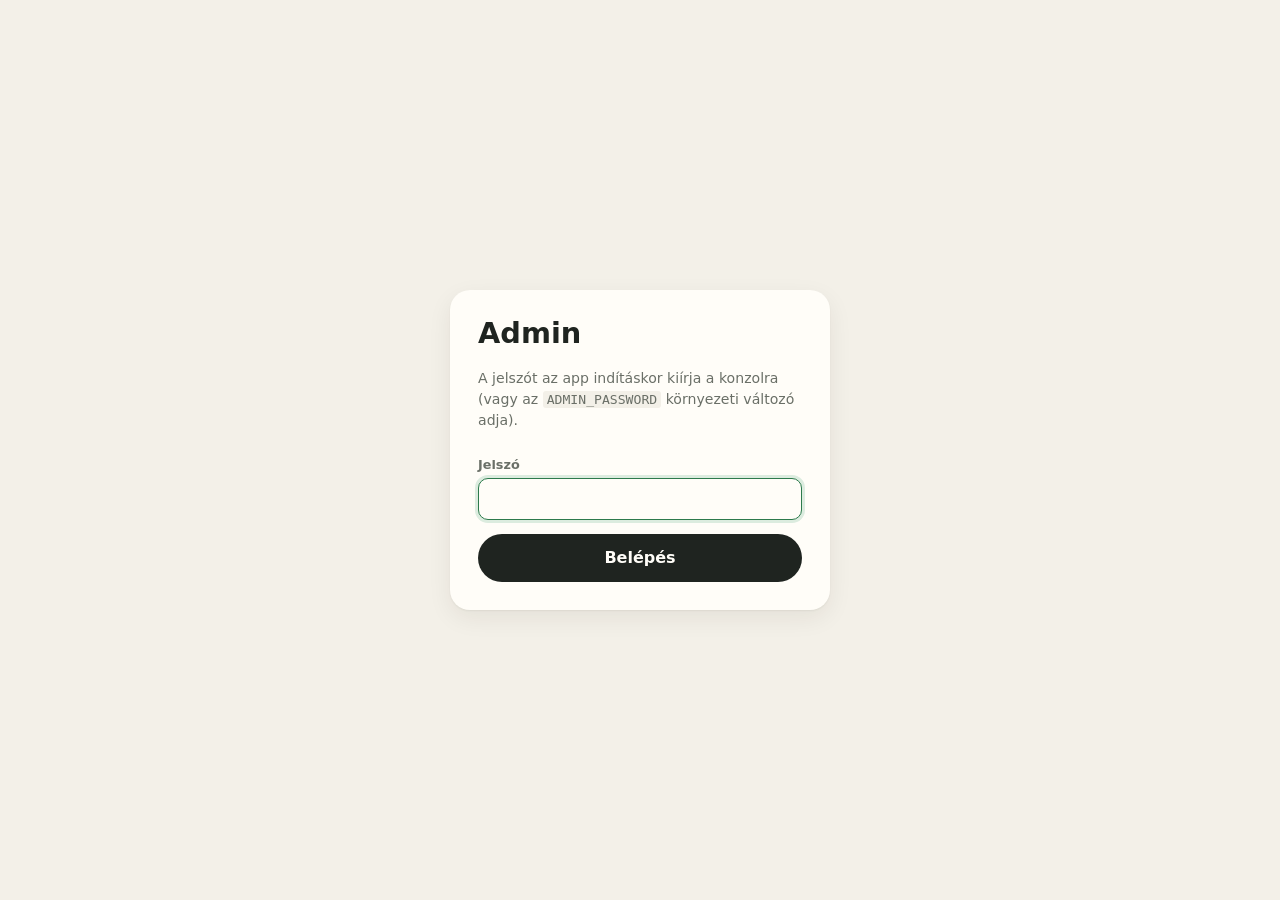
==== src/main/resources/static/admin.html @ 2876ecab "Admin felület, Akciók fül, saját listatételek, 8 hetes árelőzmény - /admin: jelszóval védett felület" ====
<!doctype html>
<html lang="hu">
<head>
  <meta charset="utf-8">
  <meta name="viewport" content="width=device-width, initial-scale=1">
  <title>Spórolós Konyha – admin</title>
  <meta name="robots" content="noindex">
  <link rel="icon" href="favicon.svg" type="image/svg+xml">
  <link rel="stylesheet" href="app.css">
  <link rel="stylesheet" href="admin.css">
</head>
<body class="admin">
  <div class="login" id="login" hidden>
    <form class="login-box" id="login-form">
      <h1>Admin</h1>
      <p class="hint">A jelszót az app indításkor kiírja a konzolra (vagy az <code>ADMIN_PASSWORD</code> környezeti változó adja).</p>
      <label class="field"><span class="field-label">Jelszó</span><input type="password" id="login-pw" autocomplete="current-password" required></label>
      <button class="primary" type="submit">Belépés</button>
      <p class="error-text" id="login-err" hidden></p>
    </form>
  </div>

  <div class="shell" id="shell" hidden>
    <aside class="side">
      <a class="side-brand" href="/">Spórolós Konyha <span>admin</span></a>
      <nav class="side-nav">
        <a href="#attekintes" data-sec="attekintes">Áttekintés</a>
        <a href="#receptek" data-sec="receptek">Receptek</a>
        <a href="#alapanyagok" data-sec="alapanyagok">Alapanyagok</a>
        <a href="#akciok" data-sec="akciok">Bolti akciók</a>
        <a href="#adatok" data-sec="adatok">Adatok</a>
      </nav>
      <button class="ghost small" id="logout" type="button">Kilépés</button>
    </aside>
    <main class="main" id="main"></main>
  </div>

  <div class="toast" id="toast" role="status" aria-live="polite" hidden></div>
  <script src="admin.js"></script>
</body>
</html>
---- src/main/resources/static/app.css ----
/* Spórolós Konyha – fotó-központú heti terv; a sárga polccímke maradt a vezérmotívum (árak). */

:root {
  --bg: #f3f0e8;
  --paper: #fffdf8;
  --ink: #1f2420;
  --muted: #6a6f67;
  --line: #e1dccf;
  --tag: #ffd84a;
  --tag-ink: #2a2105;
  --red: #c8243a;
  --leaf: #2d7a4c;
  --leaf-soft: #dcecdf;
  --shadow: 0 1px 2px rgb(40 30 10 / 0.06), 0 8px 24px rgb(40 30 10 / 0.07);
  --radius: 20px;
  --radius-sm: 8px;
  --display: "Bricolage Grotesque", "Segoe UI", system-ui, sans-serif;
  --body: "Atkinson Hyperlegible", "Segoe UI", system-ui, sans-serif;
  --tabbar: 0px;
  color-scheme: light;
}

@media (prefers-color-scheme: dark) {
  :root {
    --bg: #14130f;
    --paper: #1e1d18;
    --ink: #efece4;
    --muted: #a6a294;
    --line: #34322a;
    --tag: #f2c935;
    --tag-ink: #241c03;
    --red: #ff6b7d;
    --leaf: #6fcf97;
    --leaf-soft: #20352a;
    --shadow: 0 1px 2px rgb(0 0 0 / 0.3), 0 8px 24px rgb(0 0 0 / 0.25);
    color-scheme: dark;
  }
}

* { box-sizing: border-box; }
[hidden] { display: none !important; }
html { -webkit-text-size-adjust: 100%; }
body {
  margin: 0;
  background: var(--bg);
  color: var(--ink);
  font: 16px/1.5 var(--body);
  padding-bottom: var(--tabbar);
}
h1, h2, h3 { font-family: var(--display); line-height: 1.1; margin: 0; }
a { color: inherit; }
button, select, input, textarea { font: inherit; color: inherit; }
button { cursor: pointer; }
:focus-visible { outline: 3px solid var(--leaf); outline-offset: 2px; border-radius: 6px; }
.muted { color: var(--muted); font-weight: 400; }
.sub { margin: 6px 0 0; color: var(--muted); font-size: 0.95rem; }
.sub.center { text-align: center; }
.fineprint { margin: 10px 0 0; color: var(--muted); font-size: 0.8rem; }
.empty { padding: 32px 8px; color: var(--muted); text-align: center; list-style: none; }
.visually-hidden { position: absolute; width: 1px; height: 1px; overflow: hidden; clip: rect(0 0 0 0); white-space: nowrap; }
.skip { position: absolute; left: 12px; top: -60px; background: var(--ink); color: var(--paper); padding: 8px 14px; border-radius: 8px; z-index: 50; }
.skip:focus { top: 12px; }

/* ---------- fejléc ---------- */

.top {
  position: sticky; top: 0; z-index: 20;
  display: flex; align-items: center; gap: 20px;
  max-width: 1180px; margin: 0 auto; padding: 12px 20px;
  background: color-mix(in srgb, var(--bg) 88%, transparent);
  backdrop-filter: blur(10px);
}
.brand { display: flex; align-items: center; gap: 10px; }
.brand-mark { width: 34px; height: 34px; flex: none; }
.brand-name { font-family: var(--display); font-weight: 800; font-size: 1.25rem; letter-spacing: -0.02em; white-space: nowrap; }
.tabs { display: flex; gap: 4px; margin-left: 12px; }
.tabs a {
  text-decoration: none; padding: 8px 14px; border-radius: 999px;
  font-family: var(--display); font-weight: 600; color: var(--muted);
}
.tabs a:hover { color: var(--ink); background: var(--paper); }
.tabs a[aria-current="page"] { color: var(--paper); background: var(--ink); }
.top-actions { margin-left: auto; display: flex; gap: 8px; align-items: center; }
.store-pill {
  display: inline-flex; align-items: center; gap: 8px;
  border: 1.5px solid var(--line); background: var(--paper); border-radius: 999px;
  padding: 7px 14px 7px 10px; font-weight: 700;
}
.store-pill { white-space: nowrap; }
.store-pill.auto .pill-text::after { content: "auto"; margin-left: 6px; font-size: 0.68rem; font-weight: 700; padding: 1px 6px; border-radius: 999px; background: var(--leaf-soft); color: var(--leaf); vertical-align: 2px; }
.store-pill .dot { width: 12px; height: 12px; border-radius: 50%; background: var(--c, var(--line)); }
.store-pill::after { content: "▾"; font-size: 0.8em; color: var(--muted); }
.icon-btn { border: 1.5px solid var(--line); background: var(--paper); border-radius: 50%; width: 40px; height: 40px; display: grid; place-items: center; padding: 0; }
.icon-btn svg { width: 22px; height: 22px; }

.banner {
  max-width: 1140px; margin: 4px auto 0; padding: 10px 16px; border-radius: 12px;
  background: color-mix(in srgb, var(--tag) 30%, var(--paper)); font-size: 0.92rem;
}
@media (max-width: 1180px) { .banner { margin: 4px 20px 0; } }

main { max-width: 1180px; margin: 0 auto; padding: 8px 20px 40px; outline: none; }
.view-title { font-size: clamp(1.8rem, 4vw, 2.6rem); font-weight: 800; letter-spacing: -0.03em; }
.section-title { font-size: 1.2rem; font-weight: 700; }
.row-head { display: flex; align-items: center; justify-content: space-between; gap: 12px; margin: 28px 0 12px; flex-wrap: wrap; }

.primary {
  border: 0; background: var(--ink); color: var(--paper); border-radius: 999px;
  padding: 12px 22px; font-family: var(--display); font-weight: 700; font-size: 1rem;
}
.primary:hover { background: var(--leaf); }
.primary[disabled] { opacity: 0.6; cursor: progress; }
.ghost {
  display: inline-flex; align-items: center; justify-content: center; gap: 6px;
  border: 1.5px solid var(--line); background: var(--paper); border-radius: 999px;
  padding: 10px 18px; text-decoration: none; font-weight: 700; white-space: nowrap;
}
.ghost:hover { border-color: var(--ink); }
.ghost.small { padding: 6px 12px; font-size: 0.86rem; }
.ghost[disabled] { opacity: 0.5; }
.linkish { border: 0; background: none; padding: 0; text-align: left; text-decoration: underline; text-decoration-color: color-mix(in srgb, currentColor 35%, transparent); text-underline-offset: 3px; }

/* ---------- receptjel (emoji színes körben; fotó nincs) ---------- */

.ricon {
  display: inline-grid; place-items: center; flex: none;
  width: 44px; height: 44px; border-radius: 14px; font-size: 1.5rem; line-height: 1;
  background: hsl(var(--h, 40) 60% 90%);
}
.ricon.big { width: 64px; height: 64px; border-radius: 20px; font-size: 2.2rem; }
@media (prefers-color-scheme: dark) { .ricon { background: hsl(var(--h, 40) 25% 22%); } }

.badges { display: flex; flex-wrap: wrap; gap: 4px; }
.badge { font-size: 0.74rem; font-weight: 700; padding: 2px 9px; border-radius: 999px; background: color-mix(in srgb, var(--tag) 40%, transparent); }
.badge.diet { background: var(--leaf-soft); color: var(--leaf); }

/* ---------- polccímke ---------- */

.price-tag {
  position: relative; display: inline-flex; flex-direction: column; align-items: flex-start;
  background: var(--tag); color: var(--tag-ink);
  padding: 8px 16px 9px 24px; border-radius: 4px 10px 10px 4px;
  clip-path: polygon(12px 0, 100% 0, 100% 100%, 12px 100%, 0 50%);
  transform: rotate(-1.5deg);
}
.price-tag::before { content: ""; position: absolute; left: 12px; top: 50%; width: 6px; height: 6px; margin-top: -3px; border-radius: 50%; background: var(--bg); }
.price-tag small { font-size: 0.74rem; line-height: 1.2; }
.price-tag .now { font-family: var(--display); font-weight: 800; font-size: 1.7rem; line-height: 1.05; font-variant-numeric: tabular-nums; }
.price-tag.small .now { font-size: 1.35rem; }

/* ---------- hét ---------- */

.week-head {
  display: flex; justify-content: space-between; align-items: flex-end; gap: 20px; flex-wrap: wrap;
  margin: 12px 0 18px;
}
.eyebrow { margin: 0; font-family: var(--display); font-weight: 600; color: var(--muted); font-size: 1.05rem; }
.week-total { margin: 0; font-family: var(--display); font-weight: 800; font-size: clamp(2.4rem, 7vw, 3.6rem); letter-spacing: -0.03em; line-height: 1; font-variant-numeric: tabular-nums; }
.week-meta { margin: 8px 0 0; color: var(--muted); max-width: 60ch; }
.week-sum { min-width: min(100%, 360px); flex: 1; }
.meter { height: 10px; border-radius: 999px; background: var(--line); overflow: hidden; margin: 14px 0 6px; max-width: 460px; }
.meter span { display: block; height: 100%; width: 0; background: var(--leaf); border-radius: inherit; transition: width 400ms ease; }
.meter.over span { background: var(--red); }
.meter-text { margin: 0; font-size: 0.88rem; color: var(--muted); }
.week-actions { display: flex; gap: 10px; flex-wrap: wrap; }
.note-box { margin: 0 0 12px; padding: 10px 14px; border-radius: 12px; background: color-mix(in srgb, var(--tag) 22%, var(--paper)); font-size: 0.92rem; }

.dinners { list-style: none; margin: 0; padding: 0; display: grid; grid-template-columns: repeat(auto-fill, minmax(300px, 1fr)); gap: 18px; }
.dinners.refreshing .dinner {
  position: relative; background: var(--paper); border-radius: var(--radius); overflow: hidden;
  box-shadow: var(--shadow); display: flex; flex-direction: column;
}
.dinner.swapping { opacity: 0.5; }
.dinner.skeleton { min-height: 190px; background: linear-gradient(100deg, var(--paper) 40%, var(--bg) 50%, var(--paper) 60%) 0 0 / 300% 100%; animation: shimmer 1.4s linear infinite; }
@keyframes shimmer { to { background-position: -300% 0; } }
.dinner-open { width: 100%; border: 0; background: none; padding: 16px 18px 6px; text-align: left; display: flex; flex-direction: column; gap: 10px; flex: 1; }
.dinner-open:hover .dinner-name { text-decoration: underline; text-decoration-thickness: 2px; text-underline-offset: 4px; }
.dinner-top { display: flex; justify-content: space-between; align-items: center; }
.day-chip {
  padding: 3px 11px; border-radius: 999px; background: var(--ink); color: var(--paper);
  font-family: var(--display); font-weight: 700; font-size: 0.86rem;
}
.dinner-body { display: flex; flex-direction: column; gap: 4px; }
.dinner-kicker { font-size: 0.8rem; font-weight: 700; color: var(--leaf); text-transform: uppercase; letter-spacing: 0.04em; }
.dinner-name { font-family: var(--display); font-weight: 700; font-size: 1.28rem; line-height: 1.15; letter-spacing: -0.01em; }
.dinner-line { color: var(--muted); font-size: 0.92rem; }
.dinner-line b { color: var(--ink); font-variant-numeric: tabular-nums; }
.dinner-sub { color: var(--muted); font-size: 0.84rem; }
.dinner .badges { margin-top: 4px; }
.dinner.leftover { background: color-mix(in srgb, var(--leaf-soft) 55%, var(--paper)); box-shadow: none; border: 1.5px dashed color-mix(in srgb, var(--leaf) 40%, var(--line)); }
.dinner.leftover .day-chip { background: var(--leaf); }
.dinner.leftover .dinner-name { font-size: 1.1rem; }
.dinner-acts { display: flex; flex-wrap: wrap; gap: 6px; padding: 8px 14px 14px; }
.act-btn {
  display: inline-flex; align-items: center; gap: 5px;
  border: 1.5px solid var(--line); background: var(--paper); border-radius: 999px; padding: 6px 12px; font-weight: 700; font-size: 0.85rem;
}
.act-btn svg { width: 16px; height: 16px; }
.act-btn:hover { border-color: var(--ink); }

.week-compare { display: flex; flex-wrap: wrap; gap: 6px; align-items: center; margin: 0 0 14px; }
.cmp-label { font-size: 0.86rem; color: var(--muted); margin-right: 2px; }
.cmp {
  display: inline-flex; gap: 6px; align-items: baseline; border: 1.5px solid var(--line); border-left: 5px solid var(--c);
  background: var(--paper); border-radius: 10px; padding: 4px 10px; font-size: 0.86rem;
}
.cmp b { font-variant-numeric: tabular-nums; }
.cmp.current { border-color: var(--ink); border-left-color: var(--c); background: color-mix(in srgb, var(--tag) 30%, var(--paper)); }
.note-box.good { background: var(--leaf-soft); }
.note-box a { font-weight: 700; }

/* ---------- lista ---------- */

.list-top { display: flex; justify-content: space-between; align-items: flex-end; gap: 16px; flex-wrap: wrap; margin-top: 12px; }
.list-tools { display: flex; justify-content: space-between; align-items: center; gap: 12px; margin: 18px 0 4px; }
.progress { font-weight: 700; }
#aisles { columns: 2 360px; column-gap: 28px; }
.aisle { break-inside: avoid; background: var(--paper); border-radius: 16px; padding: 6px 18px 10px; margin: 14px 0 0; box-shadow: var(--shadow); }
.aisle h2 { font-size: 0.82rem; text-transform: uppercase; letter-spacing: 0.08em; color: var(--muted); margin: 10px 0 2px; }
.buy { list-style: none; margin: 0; padding: 0; }
.buy li {
  display: grid; grid-template-columns: auto minmax(0, 1fr) auto; gap: 2px 12px; align-items: start;
  padding: 10px 0; border-bottom: 1px solid var(--line);
}
.buy li:last-child { border-bottom: 0; }
.buy input { accent-color: var(--leaf); width: 20px; height: 20px; margin: 2px 0 0; }
.buy label { cursor: pointer; display: flex; flex-direction: column; }
.buy-name { font-weight: 700; line-height: 1.3; }
.buy-qty { font-size: 0.86rem; color: var(--muted); }
.buy-use { font-size: 0.78rem; color: var(--muted); }
.buy-price { font-variant-numeric: tabular-nums; white-space: nowrap; font-weight: 700; }
.buy li.done .buy-name, .buy li.done .buy-price { text-decoration: line-through; color: var(--muted); }
.buy-deal { grid-column: 2 / -1; justify-self: start; font-size: 0.72rem; font-weight: 700; background: var(--tag); color: var(--tag-ink); padding: 0 7px; border-radius: 3px; }
.buy-deal.promo { background: var(--leaf); color: #fff; }
.pantry { break-inside: avoid; color: var(--muted); font-size: 0.9rem; padding: 12px 4px 0; margin: 0; }

/* ---------- Nom vagy nem ---------- */

.nom-head { max-width: 640px; margin-top: 12px; }
.nom-stage { display: flex; flex-direction: column; align-items: center; margin-top: 18px; }
.nom-deck { position: relative; width: min(420px, 100%); height: 420px; touch-action: pan-y; }
.nom-card {
  position: absolute; inset: 0; display: flex; flex-direction: column;
  background: var(--paper); border-radius: 24px; overflow: hidden; box-shadow: var(--shadow);
  transform: translateY(calc(var(--depth) * 10px)) scale(calc(1 - var(--depth) * 0.04));
  transition: transform 200ms ease-out; user-select: none; cursor: grab;
}
.nom-card:active { cursor: grabbing; }
.nom-body { padding: 24px 24px 22px; display: flex; flex-direction: column; gap: 10px; flex: 1; }
.nom-ings { margin: 4px 0 0; color: var(--muted); font-size: 0.9rem; line-height: 1.5; }
.nom-body h2 { font-size: 1.5rem; font-weight: 800; letter-spacing: -0.02em; }
.nom-body .sub { margin: 0; }
.nom-price { margin-top: auto; align-self: flex-start; background: var(--tag); color: var(--tag-ink); font-family: var(--display); font-weight: 800; padding: 4px 12px; border-radius: 6px; font-size: 1.1rem; }
.stamp { position: absolute; top: 22px; padding: 4px 12px; border: 4px solid; border-radius: 8px; font-family: var(--display); font-weight: 800; font-size: 1.8rem; opacity: 0; transition: opacity 120ms; background: var(--paper); }
.stamp.yes { left: 18px; color: var(--leaf); transform: rotate(-12deg); }
.stamp.no { right: 18px; color: var(--red); transform: rotate(12deg); }
.nom-card.lean-yes .stamp.yes, .nom-card.lean-no .stamp.no { opacity: 1; }
.nom-buttons { display: flex; gap: 14px; margin-top: 24px; align-items: center; }
.nom-btn { border: 2px solid var(--line); background: var(--paper); border-radius: 999px; padding: 12px 24px; font-family: var(--display); font-weight: 800; font-size: 1.05rem; }
.nom-btn.no { color: var(--red); border-color: color-mix(in srgb, var(--red) 45%, var(--line)); }
.nom-btn.yes { color: #fff; background: var(--leaf); border-color: var(--leaf); }
.nom-btn.later { font-weight: 600; font-size: 0.92rem; padding: 9px 16px; color: var(--muted); }
.nom-btn[disabled] { opacity: 0.4; cursor: default; }
.nom-liked { max-width: 760px; margin: 10px auto 0; }
.liked { list-style: none; margin: 0; padding: 0; display: grid; gap: 8px; }
.liked li { display: flex; align-items: center; gap: 10px; background: var(--paper); border-radius: 14px; padding: 6px 12px 6px 6px; box-shadow: var(--shadow); }
.liked-open { flex: 1; display: flex; align-items: center; gap: 12px; border: 0; background: none; text-align: left; font-family: var(--display); font-weight: 700; padding: 0; }

/* ---------- receptek ---------- */

.strip, .deal-strip {
  list-style: none; margin: 0; padding: 4px 2px 12px; display: grid; grid-auto-flow: column; gap: 14px;
  overflow-x: auto; scroll-snap-type: x mandatory; scrollbar-width: thin;
}
.strip { grid-auto-columns: minmax(220px, 260px); }
.deal-strip { grid-auto-columns: minmax(200px, 230px); }
.strip li, .deal-strip li { scroll-snap-align: start; }
.mini { width: 100%; border: 0; padding: 0; background: var(--paper); border-radius: 16px; overflow: hidden; text-align: left; box-shadow: var(--shadow); display: flex; flex-direction: column; height: 100%; }
.mini { padding: 14px; gap: 8px; }
.mini-name { font-family: var(--display); font-weight: 700; line-height: 1.2; }
.mini-sub { font-size: 0.86rem; font-weight: 700; }
.mini-deals { font-size: 0.8rem; color: var(--leaf); }
.card-head { display: flex; gap: 10px; align-items: center; }
.deal button {
  width: 100%; height: 100%; border: 0; text-align: left; display: flex; flex-direction: column; gap: 4px;
  background: var(--paper); border-left: 6px solid var(--tag); border-radius: 12px; padding: 12px 14px; box-shadow: var(--shadow);
}
.deal.promo button { border-left-color: var(--leaf); }
.deal-kind { font-size: 0.74rem; font-weight: 700; color: var(--leaf); }
.deal-name { font-weight: 700; line-height: 1.25; }
.deal-prices { margin-top: auto; display: flex; gap: 8px; align-items: baseline; }
.deal-prices s { color: var(--red); font-size: 0.86rem; }
.deal-prices b { font-family: var(--display); font-size: 1.2rem; }
.search input {
  width: 100%; border: 1.5px solid var(--line); background: var(--paper); border-radius: 999px; padding: 10px 16px;
}
.search input:focus { border-color: var(--leaf); outline: none; box-shadow: 0 0 0 3px var(--leaf-soft); }
.search.inline input { padding: 7px 14px; width: 240px; }
.browse-tools { display: flex; flex-direction: column; gap: 12px; margin: 30px 0 10px; }
.browse-tools .search { max-width: 520px; }
.chips-row { display: flex; flex-wrap: wrap; gap: 6px; }
.chips-row button { border: 1.5px solid var(--line); background: var(--paper); border-radius: 999px; padding: 6px 14px; font-size: 0.92rem; }
.chips-row button[aria-pressed="true"] { background: var(--ink); border-color: var(--ink); color: var(--paper); }
.chips-row.big button { padding: 12px 20px; font-size: 1.02rem; font-weight: 700; }
.sort { display: inline-flex; align-items: center; gap: 8px; font-size: 0.9rem; color: var(--muted); }
.sort select { border: 1.5px solid var(--line); background: var(--paper); border-radius: 999px; padding: 6px 12px; }
.cards { list-style: none; margin: 10px 0 0; padding: 0; display: grid; grid-template-columns: repeat(auto-fill, minmax(230px, 1fr)); gap: 16px; }
.card { background: var(--paper); border-radius: 16px; overflow: hidden; display: flex; flex-direction: column; box-shadow: var(--shadow); }
.card-open { width: 100%; border: 0; background: none; padding: 0; text-align: left; display: flex; flex-direction: column; flex: 1; }
.card-body { padding: 14px 14px 4px; display: flex; flex-direction: column; gap: 6px; }
.card-name { font-family: var(--display); font-weight: 700; font-size: 1.06rem; line-height: 1.2; }
.card-sub { font-size: 0.8rem; color: var(--muted); }
.card-foot { display: flex; justify-content: space-between; align-items: center; padding: 4px 8px 10px 14px; }
.card-price { font-weight: 700; font-variant-numeric: tabular-nums; }
.heart { border: 0; background: none; font-size: 1.4rem; line-height: 1; padding: 6px 8px; border-radius: 999px; color: var(--red); }
.heart:hover { background: color-mix(in srgb, var(--red) 12%, transparent); }

/* ---------- párbeszédablakok ---------- */

dialog { color: var(--ink); }
dialog::backdrop { background: rgb(15 12 5 / 0.5); }
.dialog-close { float: right; margin: -4px -6px 8px 12px; }
.sheet, .item-dialog {
  width: min(560px, calc(100vw - 24px)); max-height: calc(100vh - 32px); overflow: auto;
  border: 0; border-radius: var(--radius); background: var(--paper); padding: 22px 24px 22px; box-shadow: var(--shadow);
}
.wide-sheet { width: min(760px, calc(100vw - 24px)); }
.sheet h2, .item-dialog h2 { font-size: 1.4rem; font-weight: 800; margin-bottom: 6px; }
.hint { margin: 4px 0 10px; color: var(--muted); font-size: 0.88rem; max-width: 64ch; }
.hint code, .sheet code { font-size: 0.82rem; background: var(--bg); padding: 1px 4px; border-radius: 3px; }

.store-grid { display: grid; grid-template-columns: repeat(auto-fill, minmax(150px, 1fr)); gap: 10px; margin-top: 14px; }
.store-card {
  position: relative; display: flex; flex-direction: column; align-items: flex-start; gap: 2px; text-align: left;
  padding: 14px 14px 12px 18px; border: 2px solid var(--line); border-radius: 14px; background: var(--paper);
}
.store-card::before { content: ""; position: absolute; left: 0; top: 10px; bottom: 10px; width: 6px; border-radius: 0 4px 4px 0; background: var(--c); }
.store-card.auto { border-style: dashed; }
.store-card.auto::before { display: none; }
.store-chip { border-left: 5px solid var(--c) !important; }
.choice-list { display: grid; gap: 10px; }
.choice { display: flex; flex-direction: column; gap: 2px; text-align: left; padding: 14px 16px; border: 2px solid var(--line); border-radius: 14px; background: var(--paper); }
.choice b { font-family: var(--display); font-size: 1.1rem; }
.choice span { color: var(--muted); font-size: 0.9rem; }
.choice[aria-pressed="true"] { border-color: var(--ink); background: color-mix(in srgb, var(--tag) 22%, var(--paper)); }
.check-line { display: flex; gap: 10px; align-items: flex-start; margin-top: 12px; cursor: pointer; font-size: 0.94rem; }
.check-line input { accent-color: var(--leaf); width: 18px; height: 18px; margin: 2px 0 0; flex: none; }
.store-head { display: flex; justify-content: space-between; align-items: baseline; column-span: all; margin: 22px 0 0; font-size: 1.3rem; font-weight: 800; padding-bottom: 4px; border-bottom: 2px solid var(--ink); }
.store-card[aria-pressed="true"] { border-color: var(--ink); background: color-mix(in srgb, var(--c) 10%, var(--paper)); }
.sc-name { font-family: var(--display); font-weight: 800; font-size: 1.2rem; }
.sc-meta { font-size: 0.8rem; color: var(--muted); }
.sc-best { position: absolute; top: -9px; right: 8px; background: var(--tag); color: var(--tag-ink); font-size: 0.7rem; font-weight: 700; padding: 1px 7px; border-radius: 4px; }

/* receptlap */
.recipe-sheet {
  width: min(880px, 100vw); max-width: 100vw; max-height: min(94vh, 100%); height: auto;
  border: 0; padding: 0; border-radius: var(--radius); background: var(--paper); overflow: hidden; box-shadow: var(--shadow);
}
.rs-scroll { max-height: min(94vh, 100dvh); overflow: auto; }
.rs-top { display: flex; justify-content: space-between; align-items: flex-start; padding: 22px 28px 0; }
.rs-note { margin: 4px 28px 0; padding: 8px 12px; border-radius: 10px; background: var(--bg); font-size: 0.86rem; color: var(--muted); }
.rs-close {
  position: relative; width: 40px; height: 40px; border-radius: 50%; border: 0;
  background: var(--paper); font-size: 1.1rem; box-shadow: 0 2px 8px rgb(0 0 0 / 0.2);
}
.rs-head { display: grid; grid-template-columns: minmax(0, 1fr) auto; gap: 20px; padding: 18px 28px 6px; }
.rs-title { font-size: clamp(1.6rem, 4vw, 2.3rem); font-weight: 800; letter-spacing: -0.025em; }
.rs-head .badges { margin-top: 10px; }
.rs-side { display: flex; flex-direction: column; align-items: flex-end; gap: 12px; }
.macros { display: grid; grid-template-columns: repeat(4, 1fr); gap: 8px; margin: 14px 28px 0; }
.macros div { background: var(--bg); border-radius: 12px; padding: 8px 12px; }
.macros dt { font-size: 0.76rem; color: var(--muted); }
.macros dd { margin: 0; font-family: var(--display); font-weight: 800; font-size: 1.15rem; }
.recipe-sheet .fineprint { margin: 6px 28px 0; }
.rs-actions { display: flex; flex-wrap: wrap; gap: 8px; padding: 14px 28px 4px; align-items: center; }
.rs-actions select { border: 1.5px solid var(--line); background: var(--paper); border-radius: 999px; padding: 9px 12px; max-width: 100%; }
.rs-cols { display: grid; grid-template-columns: minmax(0, 1.1fr) minmax(0, 1fr); gap: 0; margin-top: 12px; border-top: 1.5px dashed var(--line); }
.rs-ing, .rs-steps, .rs-compare { padding: 18px 28px 22px; }
.rs-steps { border-left: 1.5px dashed var(--line); }
.rs-compare { border-top: 1.5px dashed var(--line); }
.rs-ing h3, .rs-steps h3, .rs-compare h3 { font-size: 1.05rem; font-weight: 700; margin-bottom: 8px; }
.rs-steps ol { margin: 0; padding-left: 1.3em; }
.rs-steps li { margin-bottom: 10px; }
.rs-steps li::marker { font-family: var(--display); font-weight: 800; color: var(--leaf); }
.ing { list-style: none; margin: 0; padding: 0; }
.ing li { display: grid; grid-template-columns: minmax(0, 1fr) auto; gap: 2px 12px; padding: 9px 0; border-bottom: 1px solid var(--line); }
.ing li:last-child { border-bottom: 0; }
.ing-name { font-weight: 700; }
.ing-amount { color: var(--muted); }
.ing-cost { font-variant-numeric: tabular-nums; text-align: right; white-space: nowrap; }
.ing-product { grid-column: 1 / -1; font-size: 0.84rem; }
.ing-deal { display: inline-block; margin-left: 6px; font-size: 0.72rem; font-weight: 700; background: var(--tag); color: var(--tag-ink); padding: 0 6px; border-radius: 3px; }
.ing-deal.promo { background: var(--leaf); color: #fff; }
.ing li.pantry { color: var(--muted); }
.alt { grid-column: 1 / -1; display: flex; align-items: center; justify-content: space-between; gap: 10px; margin-top: 4px; padding: 6px 10px; border-radius: 8px; background: color-mix(in srgb, var(--tag) 18%, var(--paper)); font-size: 0.82rem; }
.bars { list-style: none; margin: 8px 0 0; padding: 0; display: grid; gap: 6px; }
.bars li { display: grid; grid-template-columns: 90px 1fr auto; gap: 10px; align-items: center; padding: 4px 6px; border-radius: 8px; }
.bars li.current { background: color-mix(in srgb, var(--tag) 30%, transparent); }
.bar-name { font-weight: 700; font-size: 0.9rem; }
.bar { height: 12px; border-radius: 3px; background: var(--line); position: relative; }
.bar::after { content: ""; position: absolute; inset: 0 auto 0 0; width: var(--w); background: var(--c); border-radius: 3px; }
.bar-value { font-variant-numeric: tabular-nums; font-size: 0.9rem; min-width: 74px; text-align: right; }

.stepper { display: inline-flex; align-items: center; border: 1.5px solid var(--line); border-radius: 999px; background: var(--paper); }
.stepper .step { width: 38px; height: 38px; border: 0; background: none; border-radius: 50%; font-size: 1.2rem; font-weight: 700; }
.stepper .step:hover:not([disabled]) { background: var(--leaf-soft); }
.stepper .step[disabled] { opacity: 0.3; cursor: default; }
.step-value { min-width: 84px; text-align: center; font-variant-numeric: tabular-nums; font-weight: 700; }
.stepper.big .step { width: 52px; height: 52px; font-size: 1.5rem; }
.stepper.big .step-value { min-width: 130px; font-size: 1.2rem; font-family: var(--display); }

/* első indítás */
.onboard {
  width: min(640px, 100vw); max-width: 100vw; max-height: 100dvh; border: 0; padding: 0;
  border-radius: 28px; background: var(--paper); box-shadow: var(--shadow);
}
.ob-inner { padding: 28px 30px 24px; display: flex; flex-direction: column; min-height: min(620px, 92dvh); }
.ob-progress { display: flex; gap: 6px; }
.ob-progress span { flex: 1; height: 5px; border-radius: 999px; background: var(--line); }
.ob-progress span.on { background: var(--leaf); }
.ob-step { flex: 1; padding-top: 24px; display: flex; flex-direction: column; gap: 14px; }
.ob-kicker { margin: 0; font-family: var(--display); font-weight: 600; color: var(--leaf); }
.ob-title { font-size: clamp(1.9rem, 6vw, 2.6rem); font-weight: 800; letter-spacing: -0.03em; }
.ob-step .sub { margin: 0 0 6px; }
.ob-step .field { display: flex; flex-direction: column; gap: 6px; margin-bottom: 10px; }
.ob-nav { display: flex; justify-content: space-between; gap: 10px; padding-top: 18px; }
.ob-nav .primary { margin-left: auto; padding: 14px 28px; }
.money { display: inline-flex; align-items: center; gap: 8px; color: var(--muted); flex-wrap: wrap; }
.money input { width: 140px; border: 1.5px solid var(--line); background: var(--paper); border-radius: 12px; padding: 9px 12px; color: var(--ink); font-variant-numeric: tabular-nums; }

/* beállítások */
.setting { border: 0; border-top: 1.5px dashed var(--line); margin: 16px 0 0; padding: 14px 0 0; }
.setting legend { font-family: var(--display); font-weight: 700; font-size: 1.08rem; padding: 0; float: left; width: 100%; margin-bottom: 4px; }
.setting legend + * { clear: both; }
.fields { display: flex; flex-wrap: wrap; gap: 14px 24px; align-items: flex-end; }
.field { display: flex; flex-direction: column; gap: 6px; }
.field-label { font-size: 0.84rem; font-weight: 700; color: var(--muted); }
.chips { display: flex; flex-wrap: wrap; gap: 8px; margin-bottom: 8px; }
.chip {
  display: inline-flex; align-items: center; gap: 8px; padding: 7px 12px 7px 10px;
  border: 1.5px solid var(--line); border-left: 5px solid var(--c, var(--line)); border-radius: 10px; cursor: pointer; font-weight: 700; font-size: 0.92rem;
}
.chip input { accent-color: var(--leaf); width: 17px; height: 17px; margin: 0; }
.chip:has(input:not(:checked)) { opacity: 0.55; font-weight: 400; }
.radio { display: flex; gap: 10px; align-items: flex-start; padding: 6px 0; cursor: pointer; }
.radio input { accent-color: var(--leaf); width: 18px; height: 18px; margin: 3px 0 0; flex: none; }
.share-row { display: flex; gap: 8px; margin-bottom: 8px; }
.link-box { flex: 1; min-width: 0; border: 1.5px solid var(--line); border-radius: 10px; padding: 7px 10px; background: var(--bg); font-size: 0.84rem; }

/* termék ára lánconként */
.item-cat { margin: 0 0 12px; color: var(--muted); font-size: 0.88rem; }
.offers { list-style: none; margin: 0; padding: 0; }
.offers li { display: flex; justify-content: space-between; gap: 12px; padding: 10px 0; border-bottom: 1px solid var(--line); }
.offers li.current { background: color-mix(in srgb, var(--tag) 20%, transparent); margin: 0 -8px; padding: 10px 8px; border-radius: 8px; }
.offers li.not-mine { opacity: 0.55; }
.offers li > div { display: flex; flex-direction: column; gap: 2px; align-items: flex-start; }
.offer-price { align-items: flex-end !important; text-align: right; }
.offer-meta { font-size: 0.8rem; color: var(--muted); }
.offer-diff { font-size: 0.8rem; color: var(--red); }

/* akciók */
.note { margin: 10px 0 0; font-size: 0.8rem; color: var(--muted); }
.promo-list { list-style: none; margin: 10px 0 0; padding: 0; }
.promo-item { display: flex; justify-content: space-between; align-items: flex-start; gap: 12px; padding: 10px 0; border-bottom: 1px solid var(--line); }
.promo-item > div { display: flex; flex-direction: column; gap: 2px; }
.promo-status { font-size: 0.8rem; font-weight: 700; color: var(--muted); }
.status-active .promo-status { color: var(--leaf); }
.status-expired, .status-not_started, .status-no_match, .status-card_off { opacity: 0.7; }
.status-no_match .promo-status { color: var(--red); }
.empty.small { padding: 12px 0; font-size: 0.9rem; text-align: left; }
.promo-add { margin-top: 16px; border-top: 1.5px dashed var(--line); padding-top: 12px; }
.promo-add summary { cursor: pointer; font-family: var(--display); font-weight: 700; font-size: 1.05rem; }
.promo-form { display: grid; grid-template-columns: 1fr 1fr; gap: 10px 14px; margin-top: 12px; }
.promo-form label { display: flex; flex-direction: column; gap: 4px; font-size: 0.86rem; color: var(--muted); }
.promo-form label.check { flex-direction: row; align-items: center; gap: 8px; color: var(--ink); }
.promo-form .span2 { grid-column: 1 / -1; }
.promo-form input, .promo-form select, #promo-import { color: var(--ink); background: var(--paper); border: 1.5px solid var(--line); border-radius: 8px; padding: 7px 9px; }
#promo-import { width: 100%; font-family: ui-monospace, monospace; font-size: 0.85rem; }
.form-actions { display: flex; justify-content: flex-end; margin-top: 8px; }

.toast {
  position: fixed; left: 50%; bottom: calc(24px + var(--tabbar)); transform: translateX(-50%); z-index: 60;
  background: var(--ink); color: var(--paper); padding: 10px 18px; border-radius: 999px; font-size: 0.92rem;
  box-shadow: 0 6px 24px rgb(0 0 0 / 0.2); max-width: calc(100vw - 32px);
}

.foot { max-width: 1180px; margin: 0 auto; padding: 12px 20px 40px; color: var(--muted); font-size: 0.8rem; }
.foot p { max-width: 90ch; margin: 0; }

.bottom-tabs { display: none; }

/* ---------- telefon ---------- */

@media (max-width: 760px) {
  :root { --tabbar: calc(64px + env(safe-area-inset-bottom)); }
  .top { padding: 10px 16px; gap: 10px; }
  .tabs { display: none; }
  .brand-name { font-size: 1.08rem; }
  .brand-mark { width: 28px; height: 28px; }
  main { padding: 4px 16px 30px; }
  .bottom-tabs {
    display: grid; grid-template-columns: repeat(4, 1fr);
    position: fixed; left: 0; right: 0; bottom: 0; z-index: 30;
    height: var(--tabbar); padding-bottom: env(safe-area-inset-bottom);
    background: var(--paper); border-top: 1px solid var(--line);
  }
  .bottom-tabs a { display: flex; flex-direction: column; align-items: center; justify-content: center; gap: 2px; text-decoration: none; color: var(--muted); font-size: 0.74rem; font-weight: 700; }
  .bottom-tabs svg { width: 24px; height: 24px; }
  .bottom-tabs a[aria-current="page"] { color: var(--ink); }
  .bottom-tabs a[aria-current="page"] svg { color: var(--leaf); }
  .dinners { grid-template-columns: 1fr; gap: 14px; }
  .week-actions { width: 100%; }
  .week-actions .primary { flex: 1; }
  #aisles { columns: 1; }
  .aisle { padding: 4px 14px 8px; }
  .recipe-sheet { width: 100vw; max-height: 100dvh; height: 100dvh; border-radius: 0; margin: 0; }
  .rs-scroll { max-height: 100dvh; padding-bottom: env(safe-area-inset-bottom); }
    .rs-head { grid-template-columns: 1fr; padding: 14px 18px 4px; }
  .rs-top { padding: 18px 18px 0; }
  .rs-note { margin: 4px 18px 0; }
  .rs-side { align-items: flex-start; flex-direction: row; flex-wrap: wrap; }
  .macros { grid-template-columns: repeat(2, 1fr); margin: 12px 18px 0; }
  .recipe-sheet .fineprint { margin: 6px 18px 0; }
  .rs-actions { padding: 12px 18px 4px; }
  .rs-cols { grid-template-columns: 1fr; }
  .rs-steps { border-left: 0; border-top: 1.5px dashed var(--line); }
  .rs-ing, .rs-steps, .rs-compare { padding: 16px 18px 18px; }
    .onboard { width: 100vw; height: 100dvh; max-height: 100dvh; border-radius: 0; margin: 0; }
  .ob-inner { min-height: 100dvh; padding: 22px 20px calc(18px + env(safe-area-inset-bottom)); }
  .cards { grid-template-columns: repeat(2, minmax(0, 1fr)); gap: 10px; }
  .card-sub { display: none; }
  .card .badges { display: none; }
  .search.inline input { width: 100%; }
  .row-head .search.inline { width: 100%; }
  .nom-deck { height: 360px; }
  .nom-buttons { margin-top: 16px; }
  .nom-btn { padding: 10px 16px; }
  .list-total .price-tag .now { font-size: 1.2rem; }
}

@media (prefers-reduced-motion: reduce) {
  * { transition: none !important; animation: none !important; }
}

/* ---------- akciók ---------- */
.row-head.top { margin-top: 12px; }
.offers-tools { display: flex; flex-direction: column; gap: 10px; margin: 16px 0 6px; }
.offers-tools .search { max-width: 520px; }
.check-line.inline { margin-top: 0; font-size: 0.9rem; color: var(--muted); }
.offer-grid { list-style: none; margin: 10px 0 0; padding: 0; display: grid; grid-template-columns: repeat(auto-fill, minmax(240px, 1fr)); gap: 12px; }
.offer button {
  width: 100%; height: 100%; text-align: left; border: 0; background: var(--paper); border-radius: 14px; padding: 12px 14px;
  box-shadow: var(--shadow); display: flex; flex-direction: column; gap: 4px; border-top: 5px solid var(--tag);
}
.offer.promo button { border-top-color: var(--leaf); }
.offer button:hover { outline: 2px solid var(--ink); outline-offset: -2px; }
.offer-top { display: flex; justify-content: space-between; gap: 8px; align-items: center; }
.offer-store { font-size: 0.78rem; font-weight: 700; padding: 1px 8px 1px 6px; border-left: 4px solid var(--c); background: var(--bg); border-radius: 4px; }
.offer-kind { font-size: 0.74rem; font-weight: 700; color: var(--leaf); }
.offer-name { font-weight: 700; line-height: 1.25; }
.offer-unit { font-size: 0.8rem; color: var(--muted); }
.offer-prices { display: flex; gap: 8px; align-items: baseline; margin-top: auto; padding-top: 4px; }
.offer-prices s { color: var(--red); font-size: 0.86rem; }
.offer-prices b { font-family: var(--display); font-size: 1.3rem; }
.offer-save { margin-left: auto; background: var(--red); color: #fff; font-weight: 800; font-size: 0.8rem; padding: 1px 7px; border-radius: 4px; }
.offer-why { font-size: 0.78rem; color: var(--muted); }

/* ---------- saját tételek ---------- */
.extras { background: var(--paper); border-radius: 16px; padding: 4px 18px 12px; margin: 14px 0 0; box-shadow: var(--shadow); }
.extras .section-title { margin: 14px 0 0; font-size: 1.05rem; }
.extras .sub { font-size: 0.86rem; }
.extra-add { position: relative; display: flex; gap: 8px; margin: 10px 0 4px; }
.extra-add input { flex: 1; min-width: 0; border: 1.5px solid var(--line); background: var(--paper); border-radius: 999px; padding: 9px 14px; color: var(--ink); }
.extra-add input:focus { border-color: var(--leaf); outline: none; box-shadow: 0 0 0 3px var(--leaf-soft); }
.primary.small { padding: 8px 16px; font-size: 0.9rem; }
.suggest { position: absolute; left: 0; right: 0; top: 100%; z-index: 10; list-style: none; margin: 4px 0 0; padding: 4px; background: var(--paper); border: 1.5px solid var(--line); border-radius: 12px; box-shadow: var(--shadow); max-height: 300px; overflow: auto; }
.suggest button { width: 100%; display: flex; justify-content: space-between; gap: 10px; border: 0; background: none; text-align: left; padding: 8px 10px; border-radius: 8px; }
.suggest button:hover, .suggest button:focus { background: var(--bg); }
#extras li { grid-template-columns: auto minmax(0, 1fr) auto auto; }
.icon-del { border: 0; background: none; color: var(--muted); padding: 0 4px; font-size: 1rem; }
.icon-del:hover { color: var(--red); }

/* ---------- termék: előzmény ---------- */
.hist-title { font-size: 0.95rem; margin: 16px 0 4px; }
.hist-row { display: flex; justify-content: space-between; align-items: center; gap: 10px; padding: 6px 0; border-bottom: 1px dashed var(--line); font-size: 0.86rem; }
.hist-txt { display: flex; flex-direction: column; }
.spark { width: 160px; height: 34px; flex: none; }
.spark path { fill: none; stroke: var(--leaf); stroke-width: 2; stroke-linejoin: round; }
.item-actions { display: flex; justify-content: flex-end; margin-top: 14px; }

/* fejléc keskeny kijelzőn: a márkanév rövidül, a gombok mindig elférnek */
.brand { min-width: 0; flex: 1 1 auto; }
.brand-name { overflow: hidden; text-overflow: ellipsis; }
.top-actions { flex: none; }
@media (max-width: 420px) {
  .store-pill { padding: 6px 10px 6px 8px; }
  .store-pill.auto .pill-text::after { display: none; }
  .brand-name { font-size: 1rem; }
}
---- src/main/resources/static/admin.css ----
/* Admin felület – az app.css színeire és gombjaira épül. */

body.admin { padding: 0; }
.login { min-height: 100vh; display: grid; place-items: center; padding: 20px; }
.login-box { width: min(380px, 100%); background: var(--paper); border-radius: var(--radius); padding: 28px; box-shadow: var(--shadow); display: flex; flex-direction: column; gap: 14px; }
.login-box h1 { font-size: 1.8rem; }
.login-box input, .admin input[type="text"], .admin input[type="number"], .admin input[type="search"], .admin select, .admin textarea {
  font: inherit; color: var(--ink); background: var(--paper); border: 1.5px solid var(--line); border-radius: 10px; padding: 8px 10px; width: 100%;
}
.admin input:focus, .admin select:focus, .admin textarea:focus { border-color: var(--leaf); outline: none; box-shadow: 0 0 0 3px var(--leaf-soft); }
.error-text { color: var(--red); margin: 0; font-size: 0.9rem; }

.shell { display: grid; grid-template-columns: 220px minmax(0, 1fr); min-height: 100vh; }
.side { background: var(--ink); color: var(--paper); padding: 20px 14px; display: flex; flex-direction: column; gap: 18px; position: sticky; top: 0; height: 100vh; }
.side-brand { font-family: var(--display); font-weight: 800; font-size: 1.15rem; text-decoration: none; color: inherit; }
.side-brand span { display: inline-block; margin-left: 4px; font-size: 0.7rem; background: var(--tag); color: var(--tag-ink); padding: 1px 6px; border-radius: 4px; vertical-align: 3px; }
.side-nav { display: flex; flex-direction: column; gap: 2px; }
.side-nav a { color: inherit; opacity: 0.75; text-decoration: none; padding: 8px 10px; border-radius: 8px; font-weight: 700; }
.side-nav a:hover { opacity: 1; background: rgb(255 255 255 / 0.08); }
.side-nav a[aria-current="page"] { opacity: 1; background: rgb(255 255 255 / 0.14); }
.side .ghost { margin-top: auto; color: var(--paper); background: transparent; border-color: rgb(255 255 255 / 0.3); }
.main { padding: 26px 30px 60px; min-width: 0; }
.main h1 { font-size: 1.9rem; font-weight: 800; letter-spacing: -0.02em; margin-bottom: 4px; }
.main h2 { font-size: 1.15rem; margin: 26px 0 10px; }
.row { display: flex; gap: 10px; flex-wrap: wrap; align-items: center; }
.row.between { justify-content: space-between; }
.spacer { flex: 1; }

@media (max-width: 820px) {
  .shell { grid-template-columns: 1fr; }
  .side { position: static; height: auto; flex-direction: row; flex-wrap: wrap; align-items: center; }
  .side-nav { flex-direction: row; flex-wrap: wrap; }
  .side .ghost { margin: 0 0 0 auto; }
  .main { padding: 18px 16px 40px; }
}

/* csempék */
.tiles { display: grid; grid-template-columns: repeat(auto-fill, minmax(170px, 1fr)); gap: 12px; margin-top: 14px; }
.tile { background: var(--paper); border-radius: 14px; padding: 14px 16px; box-shadow: var(--shadow); }
.tile small { display: block; color: var(--muted); font-size: 0.8rem; }
.tile b { font-family: var(--display); font-size: 1.45rem; font-weight: 800; }
.tile.warn { background: color-mix(in srgb, var(--tag) 30%, var(--paper)); }
.tile.bad { background: color-mix(in srgb, var(--red) 14%, var(--paper)); }

/* táblák */
.table-wrap { overflow-x: auto; background: var(--paper); border-radius: 14px; box-shadow: var(--shadow); margin-top: 12px; }
table.t { width: 100%; border-collapse: collapse; font-size: 0.92rem; }
table.t th, table.t td { text-align: left; padding: 9px 12px; border-bottom: 1px solid var(--line); vertical-align: top; }
table.t th { font-size: 0.78rem; text-transform: uppercase; letter-spacing: 0.04em; color: var(--muted); background: var(--bg); position: sticky; top: 0; }
table.t tr:last-child td { border-bottom: 0; }
table.t tr.click { cursor: pointer; }
table.t tr.click:hover td { background: color-mix(in srgb, var(--tag) 14%, var(--paper)); }
td.num, th.num { text-align: right; font-variant-numeric: tabular-nums; white-space: nowrap; }
.pill { display: inline-block; font-size: 0.74rem; font-weight: 700; padding: 1px 8px; border-radius: 999px; background: var(--bg); margin: 1px 2px 1px 0; }
.pill.ok { background: var(--leaf-soft); color: var(--leaf); }
.pill.warn { background: color-mix(in srgb, var(--tag) 45%, transparent); }
.pill.bad { background: color-mix(in srgb, var(--red) 18%, transparent); color: var(--red); }
.cell-store { display: inline-block; min-width: 28px; text-align: center; font-variant-numeric: tabular-nums; font-size: 0.82rem; border-radius: 6px; padding: 0 4px; margin-right: 2px; background: var(--bg); }
.cell-store.zero { background: color-mix(in srgb, var(--red) 18%, transparent); color: var(--red); font-weight: 700; }

/* szerkesztő */
.editor { display: grid; grid-template-columns: minmax(0, 1.2fr) minmax(0, 1fr); gap: 22px; align-items: start; margin-top: 14px; }
@media (max-width: 1100px) { .editor { grid-template-columns: 1fr; } }
.card-box { background: var(--paper); border-radius: 16px; padding: 18px 20px; box-shadow: var(--shadow); }
.form-grid { display: grid; grid-template-columns: repeat(4, minmax(0, 1fr)); gap: 10px 12px; }
.form-grid .span2 { grid-column: span 2; }
.form-grid .span4 { grid-column: 1 / -1; }
@media (max-width: 700px) { .form-grid { grid-template-columns: 1fr 1fr; } .form-grid .span4, .form-grid .span2 { grid-column: 1 / -1; } }
.field { display: flex; flex-direction: column; gap: 4px; }
.field-label { font-size: 0.8rem; font-weight: 700; color: var(--muted); }
.check { display: inline-flex; gap: 8px; align-items: center; font-weight: 700; font-size: 0.92rem; }
.check input { accent-color: var(--leaf); width: 18px; height: 18px; }
.ing-rows { display: flex; flex-direction: column; gap: 6px; margin-top: 6px; }
.ing-row { display: grid; grid-template-columns: minmax(0, 2fr) minmax(0, 1.2fr) minmax(0, 1fr) minmax(0, 1.4fr) auto; gap: 6px; align-items: center; }
.ing-row .unit { font-size: 0.8rem; color: var(--muted); white-space: nowrap; }
.need-wrap { display: flex; gap: 4px; align-items: center; }
.icon-x { border: 0; background: none; color: var(--red); font-size: 1.1rem; padding: 4px 8px; border-radius: 8px; }
.icon-x:hover { background: color-mix(in srgb, var(--red) 12%, transparent); }
@media (max-width: 700px) { .ing-row { grid-template-columns: 1fr 1fr; } }
.issues { margin: 10px 0 0; padding: 10px 12px; border-radius: 10px; background: color-mix(in srgb, var(--tag) 25%, var(--paper)); font-size: 0.9rem; }
.issues.ok { background: var(--leaf-soft); }
.issues ul { margin: 4px 0 0; padding-left: 1.2em; }
.preview-store { border-top: 1px solid var(--line); padding: 10px 0; }
.preview-store summary { cursor: pointer; display: flex; justify-content: space-between; gap: 8px; font-weight: 700; }
.preview-store table { width: 100%; font-size: 0.84rem; border-collapse: collapse; margin-top: 6px; }
.preview-store td { padding: 3px 4px; border-bottom: 1px dashed var(--line); }
.est { color: var(--red); }
.match-store { margin-top: 12px; }
.match-store h3 { font-size: 0.95rem; display: flex; justify-content: space-between; }
.match-store ul { list-style: none; margin: 4px 0 0; padding: 0; font-size: 0.84rem; }
.match-store li { display: flex; justify-content: space-between; gap: 10px; padding: 3px 0; border-bottom: 1px dashed var(--line); }
.cat-list { max-height: 220px; overflow: auto; border: 1.5px solid var(--line); border-radius: 10px; padding: 6px 8px; display: grid; gap: 2px; }
.cat-list label { display: flex; gap: 8px; font-size: 0.86rem; align-items: center; }
.sticky-actions { position: sticky; bottom: 0; background: color-mix(in srgb, var(--bg) 92%, transparent); backdrop-filter: blur(6px); padding: 12px 0; margin-top: 12px; display: flex; gap: 10px; flex-wrap: wrap; }
.danger { border-color: color-mix(in srgb, var(--red) 50%, var(--line)) !important; color: var(--red); }
pre.mono { white-space: pre-wrap; font-size: 0.8rem; background: var(--bg); padding: 10px; border-radius: 10px; max-height: 300px; overflow: auto; }
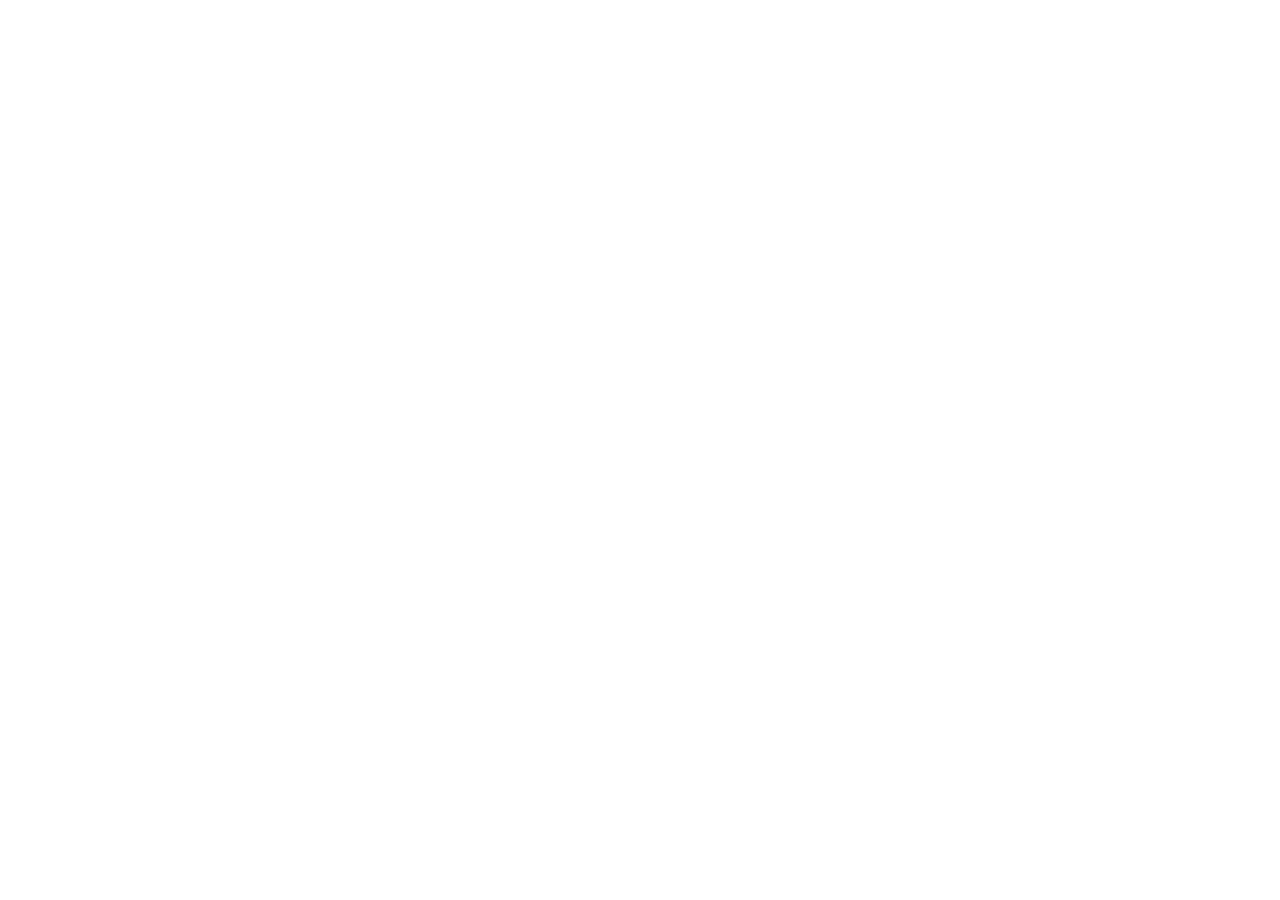
==== commit e36acea2: "Országok (Horvátország béta), csere-választó, főzés mód, javított felület Kutatás: mely országokban " ====
--- a/src/main/resources/static/admin.html
+++ b/src/main/resources/static/admin.html
@@ -5,9 +5,9 @@
   <meta name="viewport" content="width=device-width, initial-scale=1">
   <title>Spórolós Konyha – admin</title>
   <meta name="robots" content="noindex">
-  <link rel="icon" href="favicon.svg" type="image/svg+xml">
-  <link rel="stylesheet" href="app.css">
-  <link rel="stylesheet" href="admin.css">
+  <link rel="icon" href="/favicon.svg" type="image/svg+xml">
+  <link rel="stylesheet" href="/app.css">
+  <link rel="stylesheet" href="/admin.css">
 </head>
 <body class="admin">
   <div class="login" id="login" hidden>
@@ -36,6 +36,6 @@
   </div>
 
   <div class="toast" id="toast" role="status" aria-live="polite" hidden></div>
-  <script src="admin.js"></script>
+  <script src="/admin.js"></script>
 </body>
 </html>
